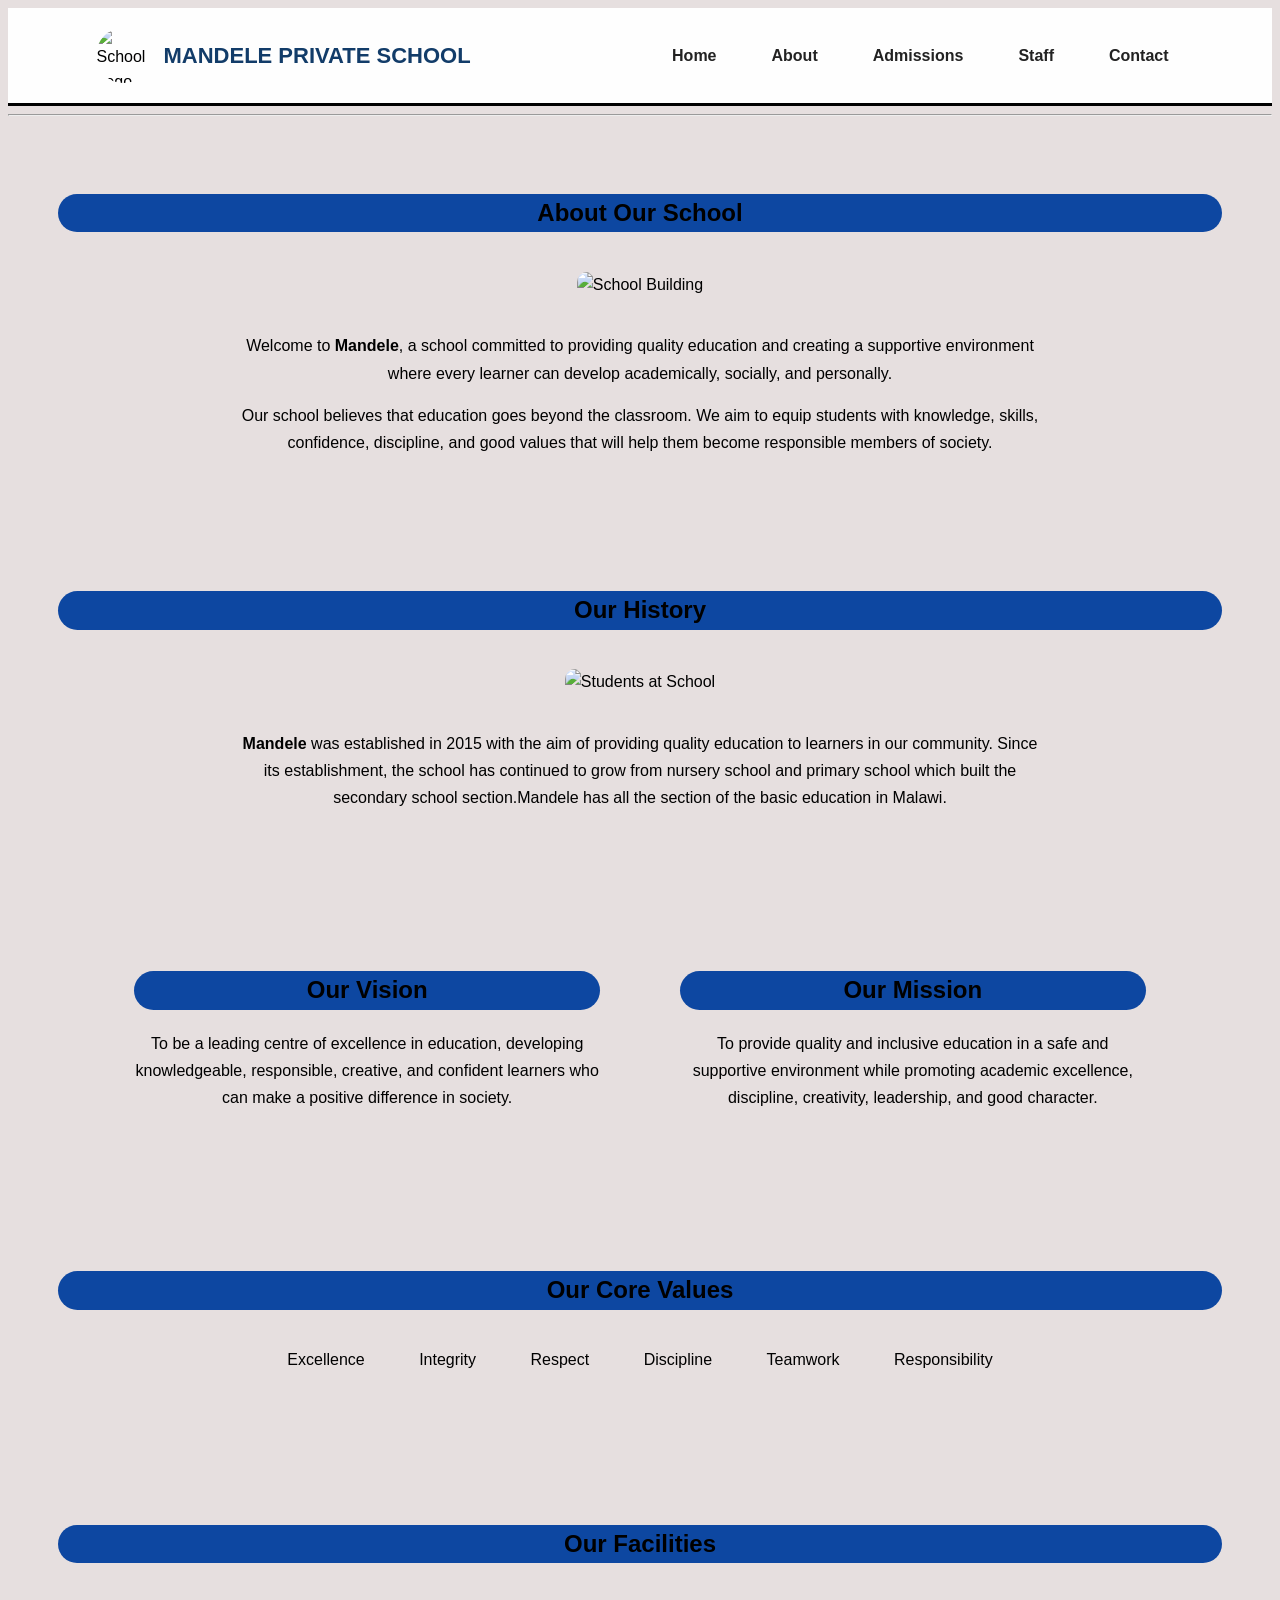
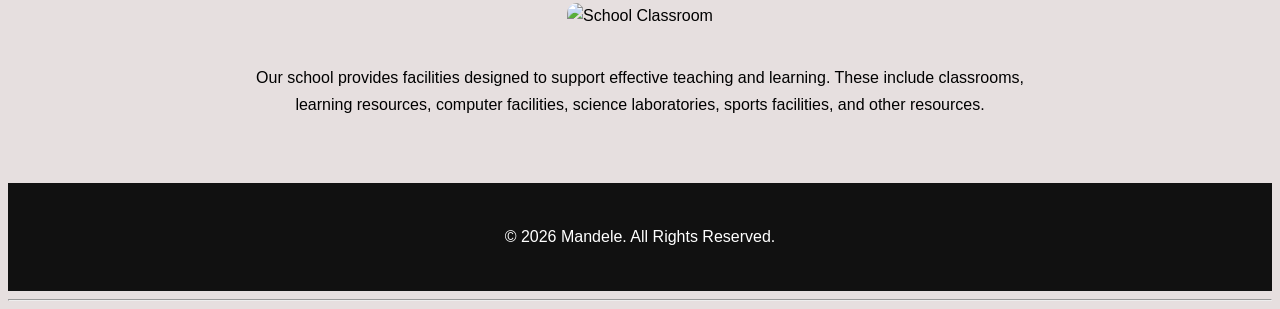
==== about.html @ 49058cb9 "Add files via upload" ====
<!DOCTYPE html>
<html>
<head>
    <title> SCHOOL </title>
    <link rel="stylesheet" href="style.css">
 

    </head>
     <body>


<header class="navbar">

    <div class="logo">
        <img src="logo.png" alt="School Logo">
        <h1>MANDELE PRIVATE SCHOOL</h1>
    </div>


    <nav class="nav-links">

        <a href="index.html">Home</a>
        <a href="about.html">About</a>
        <a href="admission.html">Admissions</a>
        <a href="staff.html">Staff</a>
        <a href="contact.html">Contact</a>

    </nav>

</header>
<hr>
<main> 
<!-- About Section -->
    <section class="about">
        <h2>About Our School</h2>

        <img src="3.jpeg" alt="School Building" class="about-image">

        <p>
            Welcome to <strong>Mandele</strong>, a school committed to
            providing quality education and creating a supportive environment
            where every learner can develop academically, socially, and personally.
        </p>

        <p>
            Our school believes that education goes beyond the classroom.
            We aim to equip students with knowledge, skills, confidence,
            discipline, and good values that will help them become responsible
            members of society.
        </p>
    </section>


    <!-- History -->
    <section class="history">
        <h2>Our History</h2>

        <img src="5.jpeg" alt="Students at School" class="about-image">

        <p>
            <strong>Mandele</strong> was established in 2015 with the
            aim of providing quality education to learners in our community.
            Since its establishment, the school has continued to grow from
             nursery school and primary school which built the secondary school
              section.Mandele has all the section of the basic education in Malawi. 
        </p>
    </section>


    <!-- Vision and Mission -->
    <section class="vision-mission">

        <div>
            <h2>Our Vision</h2>
            <p>
                To be a leading centre of excellence in education, developing
                knowledgeable, responsible, creative, and confident learners
                who can make a positive difference in society.
            </p>
        </div>

        <div>
            <h2>Our Mission</h2>
            <p>
                To provide quality and inclusive education in a safe and
                supportive environment while promoting academic excellence,
                discipline, creativity, leadership, and good character.
            </p>
        </div>

    </section>


    <!-- Core Values -->
    <section class="values">
        <h2>Our Core Values</h2>

        <ul>
            <li>Excellence</li>
            <li>Integrity</li>
            <li>Respect</li>
            <li>Discipline</li>
            <li>Teamwork</li>
            <li>Responsibility</li>
        </ul>
    </section>


    <!-- Facilities -->
    <section class="facilities">
        <h2>Our Facilities</h2>

        <img src="4.jpeg" alt="School Classroom" class="about-image">

        <p>
            Our school provides facilities designed to support effective
            teaching and learning. These include classrooms, learning
            resources, computer facilities, science laboratories, sports
            facilities, and other resources.
        </p>
    </section>


    <!-- Footer -->
    <footer>
        <p>&copy; 2026 Mandele. All Rights Reserved.</p>
    </footer>

</body>
</html>
</main>
<hr>
     </body>
</html>
---- style.css ----
/* ============================
   MODERN ANIMATED NAVBAR
   ============================ */

.navbar {

    position: sticky;
    top: 0;
    z-index: 1000;

    display: flex;
    justify-content: space-between;
    align-items: center;

    padding: 15px 7%;

    background: rgba(255,255,255,0.95);

    backdrop-filter: blur(10px);

    border-bottom: 3px solid;

    animation: borderColor 6s infinite;

}


/* Animated Border Colours */

@keyframes borderColor {

    0% {
        border-color: #ff0055;
    }

    25% {
        border-color: #00c3ff;
    }

    50% {
        border-color: #00ff88;
    }

    75% {
        border-color: #ffd000;
    }

    100% {
        border-color: #ff0055;
    }

}



/* Logo */

.navbar .logo {

    display: flex;
    align-items: center;
    gap: 12px;

}


.navbar .logo img {

    width: 55px;
    height: 55px;

    border-radius: 50%;

}


.navbar .logo h1 {

    color: #123c69;

    font-size: 22px;

}



/* Navigation Links */

.nav-links {

    display: flex;

    gap: 25px;

}



.nav-links a {

    position: relative;

    text-decoration: none;

    color: #222;

    font-weight: bold;

    padding: 10px 15px;

    border-radius: 25px;

    transition: 0.4s;

}



/* Hover Background */

.nav-links a:hover {

    color: white;

    background: linear-gradient(
        45deg,
        #ff0055,
        #00c3ff,
        #00ff88
    );

    transform: translateY(-4px);

}



/* Animated Underline */

.nav-links a::after {

    content: "";

    position: absolute;

    left: 50%;

    bottom: 3px;

    width: 0%;

    height: 3cm;

    background: linear-gradient(
        90deg,
        #ff0055,
        #00c3ff,
        #00ff88
    );

    transition: 0.4s;

    transform: translateX(-50%);

}



.nav-links a:hover::after {

    width: 80%;

}



/* Active Page */

.nav-links a.active {

    color: #2486d1;

}



/* Mobile Navigation */

@media(max-width:800px){

    .navbar{

        flex-direction: column;

        gap:20px;

    }


    .nav-links{

        flex-wrap:wrap;

        justify-content:center;

        gap:10px;

    }

}
                        /* FOR HOME PAGE */ 
            /* ===================================== GENERAL===================================== */


 {
    margin: 0;
    padding: 0;
    box-sizing: border-box;
}

body {
    font-family: Arial, sans-serif;
    color:black;
    line-height: 1.6;
    background: #e6dfdf;
}

a {
    text-decoration: none;
}


/* =====================================
   HEADER
   ===================================== */

.header {
    width: 100%;
    padding: 15px 7%;
    display: flex;
    justify-content: space-between;
    align-items: center;
    background: white;
    box-shadow: 0 3px 15px rgba(0, 0, 0, 0.08);
    position: sticky;
    top: 0;
    z-index: 1000;
}

.logo {
    display: flex;
    align-items: center;
    gap: 12px;
}

.logo img {
    width: 20cm;
    height: 20cm;
    object-fit: contain;
}

.logo h1 {
    color: #123c69;
    font-size: 22px;
}

.logo p {
    font-size: 11px;
    color: #777;
}

nav {
    display: flex;
    gap: 25px;
}

nav a {
    color: #333;
    font-weight: 600;
    transition: 0.3s;
}

nav a:hover,
nav a.active {
    color: #1976d2;
}


/* =====================================
   HERO
   ===================================== */

.hero {
    min-height: 650px;

    background-image:
        linear-gradient(
            rgba(5, 30, 55, 0.72),
            rgba(5, 30, 55, 0.72)
        ),
        url("school.jpg");

    background-size: cover;
    background-position: center;

    display: flex;
    align-items: center;

    padding: 80px 7%;

    color: white;
}

.hero-content {
    max-width: 750px;
}

.welcome {
    color: #64d8cb;
    font-weight:bold;
    font-size: 20px;
    letter-spacing: 3px;
    margin-bottom: 15px;
}

.hero h2 {
    font-size: 58px;
    line-height: 1.15;
    margin-bottom: 25px;
}

.hero h2 span {
    color: #64d8cb;
}

.hero p:not(.welcome) {
    font-size: 18px;
    max-width: 650px;
    color: #eeeeee;
}

.hero-buttons {
    margin-top: 35px;
    display: flex;
    gap: 15px;
    flex-wrap: wrap;
}

.btn-primary,
.btn-secondary {
    padding: 14px 25px;
    border-radius: 30px;
    font-weight: bold;
    transition: 0.3s;
}

.btn-primary {
    background: #64d8cb;
    color: #073b4c;
}

.btn-primary:hover {
    transform: translateY(-3px);
}

.btn-secondary {
    border: 2px solid white;
    color: white;
}

.btn-secondary:hover {
    background: white;
    color: #2c2cbd;
}


/* =====================================
   INTRODUCTION
   ===================================== */

.intro {
    padding: 100px 7%;
    display: flex;
    align-items: center;
    gap: 70px;
}

.intro-text {
    flex: 1;
}

.intro-image {
    flex: 1;
}

.intro-image img {
    width: 100%;
    height: 400px;
    object-fit: cover;
    border-radius: 20px;
    box-shadow: 0 15px 40px rgba(0, 0, 0, 0.15);
}

.section-label {
    color: #1976d2;
    font-size: 13px;
    font-weight: bold;
    letter-spacing: 3px;
    margin-bottom: 10px;
}

.intro h2,
.section-heading h2 {
    font-size: 40px;
    line-height: 1.2;
    margin-bottom: 20px;
}

.intro h2 span,
.section-heading h2 span {
    color: #3f7cb9;
}

.intro-text p {
    color: #666;
    margin-bottom: 15px;
}

.read-more {
    display: inline-block;
    margin-top: 15px;
    color: #1976d2;
    font-weight: bold;
}


/* =====================================
   SCHOOL SECTIONS
   ===================================== */

.school-sections {
    background: #f5f8fc;
    padding: 100px 7%;
}

.section-heading {
    text-align: center;
    max-width: 750px;
    margin: 0 auto 50px;
}

.section-heading > p:last-child {
    color: #777;
}

.section-cards {
    display: grid;
    grid-template-columns: repeat(3, 1fr);
    gap: 25px;
}

.school-card {
    background: white;
    padding: 35px;
    border-radius: 20px;
    box-shadow: 0 10px 30px rgba(0, 0, 0, 0.07);
    transition: 0.3s;
    border-top: 5px solid;
}

.school-card:hover {
    transform: translateY(-10px);
    box-shadow: 0 20px 40px rgba(0, 0, 0, 0.12);
}

.nursery {
    border-color: #ff9800;
}

.primary {
    border-color:RED;
}

.secondary {
    border-color: #682121;
}

.card-icon {
    font-size: 40px;
    margin-bottom: 15px;
}

.school-card h3 {
    font-size: 25px;
    margin-bottom: 12px;
}

.school-card p {
    color: #666;
    margin-bottom: 20px;
}

.school-card h4 {
    margin-bottom: 12px;
    color: #333;
}

.school-card ul {
    list-style: none;
}

.school-card li {
    padding: 7px 0;
    border-bottom: 1px solid #eeeeee;
}

.class-grid {
    display: grid;
    grid-template-columns: repeat(2, 1fr);
    gap: 8px;
}

.class-grid span {
    padding: 10px;
    background: #f1f5f9;
    border-radius: 7px;
    text-align: center;
    font-size: 14px;
}


/* =====================================
   WHY CHOOSE US
   ===================================== */

.why-us {
    padding: 100px 7%;
}

.features {
    display: grid;
    grid-template-columns: repeat(4, 1fr);
    gap: 20px;
}

.feature {
    padding: 30px;
    text-align: center;
    border: 1px solid #eeeeee;
    border-radius: 15px;
    transition: 0.3s;
}

.feature:hover {
    transform: translateY(-8px);
    box-shadow: 0 15px 30px rgba(0, 0, 0, 0.08);
}

.feature-icon {
    font-size: 35px;
    margin-bottom: 15px;
}

.feature h3 {
    margin-bottom: 10px;
}

.feature p {
    color: #777;
}


/* =====================================
   CALL TO ACTION
   ===================================== */

.cta {
    padding: 90px 7%;
    text-align: center;

    background:
        linear-gradient(
            rgba(18, 60, 105, 0.95),
            rgba(18, 60, 105, 0.95)
        );
        
    color: white;
}

.cta h2 {
    font-size: 42px;
    margin-bottom: 15px;
}

.cta h2 span {
    color: #64d8cb;
}

.cta p:not(.section-label) {
    max-width: 650px;
    margin: auto;
    color: #dce7f2;
}

.cta-button {
    display: inline-block;
    margin-top: 30px;
    padding: 15px 30px;
    border-radius: 30px;
    background: #64d8cb;
    color: #073b4c;
    font-weight: bold;
}


/* =====================================
   FOOTER
   ===================================== */

footer {
    background: #101820;
    color: white;
}

.footer-content {
    padding: 60px 7%;
    display: grid;
    grid-template-columns: 2fr 1fr 1fr;
    gap: 50px;
}

.footer-content h3 {
    color: #64d8cb;
    margin-bottom: 10px;
}

.footer-content h4 {
    margin-bottom: 15px;
}

.footer-content a {
    display: block;
    color: #bbb;
    margin: 7px 0;
}

.footer-content a:hover {
    color: #64d8cb;
}

.footer-content p {
    color: #bbb;
}

.copyright {
    border-top: 1px solid #26343e;
    padding: 20px;
    text-align: center;
    color: #888;
}


/* =====================================
   MOBILE RESPONSIVE
   ===================================== */

@media (max-width: 900px) {

    .header {
        flex-direction: column;
        gap: 15px;
    }

    nav {
        gap: 12px;
        flex-wrap: wrap;
        justify-content: center;
    }

    .hero h2 {
        font-size: 42px;
    }

    .intro {
        flex-direction: column;
    }

    .section-cards {
        grid-template-columns: 1fr;
    }

    .features {
        grid-template-columns: repeat(2, 1fr);
    }

    .footer-content {
        grid-template-columns: 1fr;
    }
}


@media (max-width: 600px) {

    .hero {
        min-height: 550px;
        padding: 60px 6%;
    }

    .hero h2 {
        font-size: 34px;
    }

    .intro h2,
    .section-heading h2 {
        font-size: 32px;
    }

    .features {
        grid-template-columns: 1fr;
    }

    .hero-buttons {
        flex-direction: column;
    }

    .btn-primary,
    .btn-secondary {
        text-align: center;
    }

}
            /* FOR HOME PAGE */ 
        }
        /*FOR CONTACT US */ 
        .contact-intro,
.contact-info,
.contact-form,
.location {
    padding: 50px;
    text-align: center;
      background-color: #a31010;
}

.contact-intro p,
.location p {
    max-width: 500px;
    margin: auto;
    line-height: 1.7;
    border-radius: 5px;
    background-color: #00838f;
    
    
}

.contact-info {
    display: flex;
    flex-wrap: wrap;
    justify-content: center;
    gap: 20px;
   
}

.contact-info h2 {
    width: 150%;
     background-color: #0738a0;
    transform: scale(0.95);
}

.contact-box {
    width: 220px;
    padding: 25px;
    border-radius: 10px;
    background-color: #f2f2f2;
     background-color: #c6c1cf;
    transform: scale(0.95);
}
h2{
    text-align: center;
    background-color: #0d47a1;
    border-radius: 20px; 
    font-style: padding ;
}
.contact-form form {
    max-width: 600px;
    margin: auto;
    display: flex;
    flex-direction: column;
    text-align: left;
}

.contact-form label {
    margin-top: 15px;
    margin-bottom: 5px;
    font-weight: bold;
}

.contact-form input,
.contact-form textarea {
    padding: 12px;
    border: 1px solid #ccc;
    border-radius: 5px;
    font-size: 16px;
}

.contact-form button {
    margin-top: 20px;
    padding: 12px;
    border: tomato;
    border-radius: 5px;
    cursor: pointer;
    font-size: 16px;
     background-color: #13cf81;
}

.location {
    background-color: #f5f5f5;
}
 /* CSS FOR CONTACT US  ENDS HEAR 
 NEXT IS ABOUT PAGE*/ 
 .about,
.history,
.vision-mission,
.values,
.facilities {
    padding: 50px;
    text-align: center;
}

.about-image {
    width: 500px;
    max-width: 90%;
    height: 300px;
    object-fit: cover;
    border-radius: 10px;
    margin: 20px 0;
}

.about p,
.history p,
.vision-mission p,
.facilities p {
    max-width: 800px;
    margin: 15px auto;
    line-height: 1.7;
}

.vision-mission {
    display: flex;
    gap: 30px;
    justify-content: center;
}

.vision-mission div {
    width: 40%;
    padding: 25px;
}

.values ul {
    list-style: none;
    padding: 0;
}

.values li {
    display: inline-block;
    padding: 12px 20px;
    margin: 5px;
    border-radius: 5px;
}
/* CSS FOR ABOUT PAGE   ENDS HEAR 
 NEXT IS ADMISSION*/ 
 /* ==============================
   ADMISSIONS PAGE
   ============================== */

.admissions {
    background: linear-gradient(135deg, #e3f2fd, #ffffff);
    padding: 60px 20px;
    text-align: center;
}

.admissions h2 {
    color: #0d47a1;
    font-size: 38px;
    margin-bottom: 25px;
}

.admissions p {
    max-width: 800px;
    margin: 15px auto;
    line-height: 1.8;
    color: #444;
}

.admission-image {
    width: 500px;
    max-width: 90%;
    height: 280px;
    object-fit:contain;
    border-radius: 15px;
    box-shadow: 0 8px 20px rgba(0, 0, 0, 0.2);
    margin-bottom: 25px;
}


/* ==============================
   ADMISSION REQUIREMENTS
   ============================== */

.requirements {
    background-color: #ffffff;
    padding: 55px 20px;
    text-align: center;
}

.requirements h2 {
    color: black;
    font-size: 30px;
}

.requirements p {
    color: #555;
}

.requirements ul {
    max-width: 650px;
    margin: 25px auto;
    padding: 0;
    list-style: none;
}

.requirements li {
    background-color: #e8f5e9;
    color: #1b5e20;
    margin: 10px 0;
    padding: 14px;
    border-left: 5px solid #2e7d32;
    border-radius: 5px;
    text-align: left;
    transition: 0.3s;
}

.requirements li:hover {
    transform: translateX(8px);
    background-color: #c8e6c9;
}


/* ==============================
   SCHOOL FEES
   ============================== */

.fees {
    background: linear-gradient(135deg, #fff3e0, #ffffff);
    padding: 55px 20px;
    text-align: center;
}

.fees h2 {
    color: #ff0000;
    font-size: 30px;
}
.fees-box {
    display: inline-block;
    width: 230px;
    margin: 10px;
    padding: 25px;
    background-color: white;
    border-radius: 12px;
    box-shadow: 0 5px 15px rgba(0, 0, 0, 0.15);
    transition: 0.3s;
}

.date-box:hover {
    transform: translateY(-8px);
}

.fees-box h2 {
    color: blanchedalmond;
}

.fees-box p {
    color: red;
    font-weight: bold;
}


/* ==============================
   IMPORTANT DATES
   ============================== */

.dates {
    background-color: #f3e5f5;
    padding: 55px 20px;
    text-align: center;
}

.dates h2 {
    color: #ee0f0f;
    font-size: 30px;
    margin-bottom: 30px;
}

.date-box {
    display: inline-block;
    width: 230px;
    margin: 10px;
    padding: 25px;
    background-color: white;
    border-radius: 12px;
    box-shadow: 0 5px 15px rgba(0, 0, 0, 0.15);
    transition: 0.3s;
}

.date-box:hover {
    transform: translateY(-8px);
}

.date-box h3 {
    color: #7b1fa2;
}

.date-box p {
    color: #555;
    font-weight: bold;
}


/* ==============================
   WHY CHOOSE US
   ============================== */

.why-us {
    background: linear-gradient(135deg, #e0f7fa, #ffffff);
    padding: 55px 20px;
    text-align: center;
}

.why-us h2 {
    color: #00ff6a;
    font-size: 30px;
}

.why-us p {
    max-width: 750px;
    margin: 15px auto;
    line-height: 1.7;
    color: #444;
}

.why-us ul {
    list-style: none;
    padding: 0;
    max-width: 600px;
    margin: 25px auto;
}

.why-us li {
    display: inline-block;
    background-color: #00838f;
    color: white;
    padding: 12px 18px;
    margin: 6px;
    border-radius: 20px;
    transition: 0.3s;
}

.why-us li:hover {
    background-color: #004d40;
    transform: scale(1.05);
}


/* ==============================
   ADMISSIONS CONTACT
   ============================== */

.admission-contact {
    background: linear-gradient(135deg, #263238, #37474f);
    color: white;
    padding: 55px 20px;
    text-align: center;
}

.admission-contact h2 {
    color: #ffca28;
    font-size: 30px;
   
}

.admission-contact p {
    margin: 12px;
}

.admission-contact strong {
    color: #80cbc4;
}


/* ==============================
   FOOTER
   ============================== */

footer {
    background-color: #111;
    color: white;
    text-align: center;
    padding: 25px;
}
/* STAFF CSS*/ 
h7{
    color: #2486d1;
    font-size: larger;
    font-family: fantasy;
    
  
}
.staff-card h4 {
    font-family:Arial, Helvetica, sans-serif;
    font: 100px;
    font-style:italic;
    font-weight: bold;
    color: rgb(22, 21, 11);
    
}
.staff-card p {
    font-family:Arial, Helvetica, sans-serif;
    font: 100px;
    font-weight: bold;
    color: #00ff6a;
    
}

.staff-card {
    width: auto;
    padding: 15px;
    background: white;
  /* border: 1px solid #ddd;*/
    border-radius: 10px;
    box-shadow: 0 5px 20px rgba(0, 0, 0, 0.1);
   /* overflow: hidden;*/
   box-shadow: 0px 2px 4px rgba(0, 0, 0, 0.2);
   margin: 0 auto;
   box-sizing: border-box;
}
.staff-card img{
    width:100%; 
    height:350px; 
  object-fit:cover;
      border-radius: 15px;
      /*display: block;*/ 
}
  .staff-container{ 
        display: grid; 
        grid-template-columns: repeat (3,minmax(280px,350px)); 
        gap : 5px; 
       padding: 0px;
        justify-content: center;
        margin-top: 10px;
        flex-wrap: wrap;
     }
     @media(max-width:800px) {
        .staff-container {
            grid-template-columns: repeat(2,1fr);
        }
     }
     @media (max-with:500px){
.staff-container{
    grid-template-columns: 1fr;
}
     }
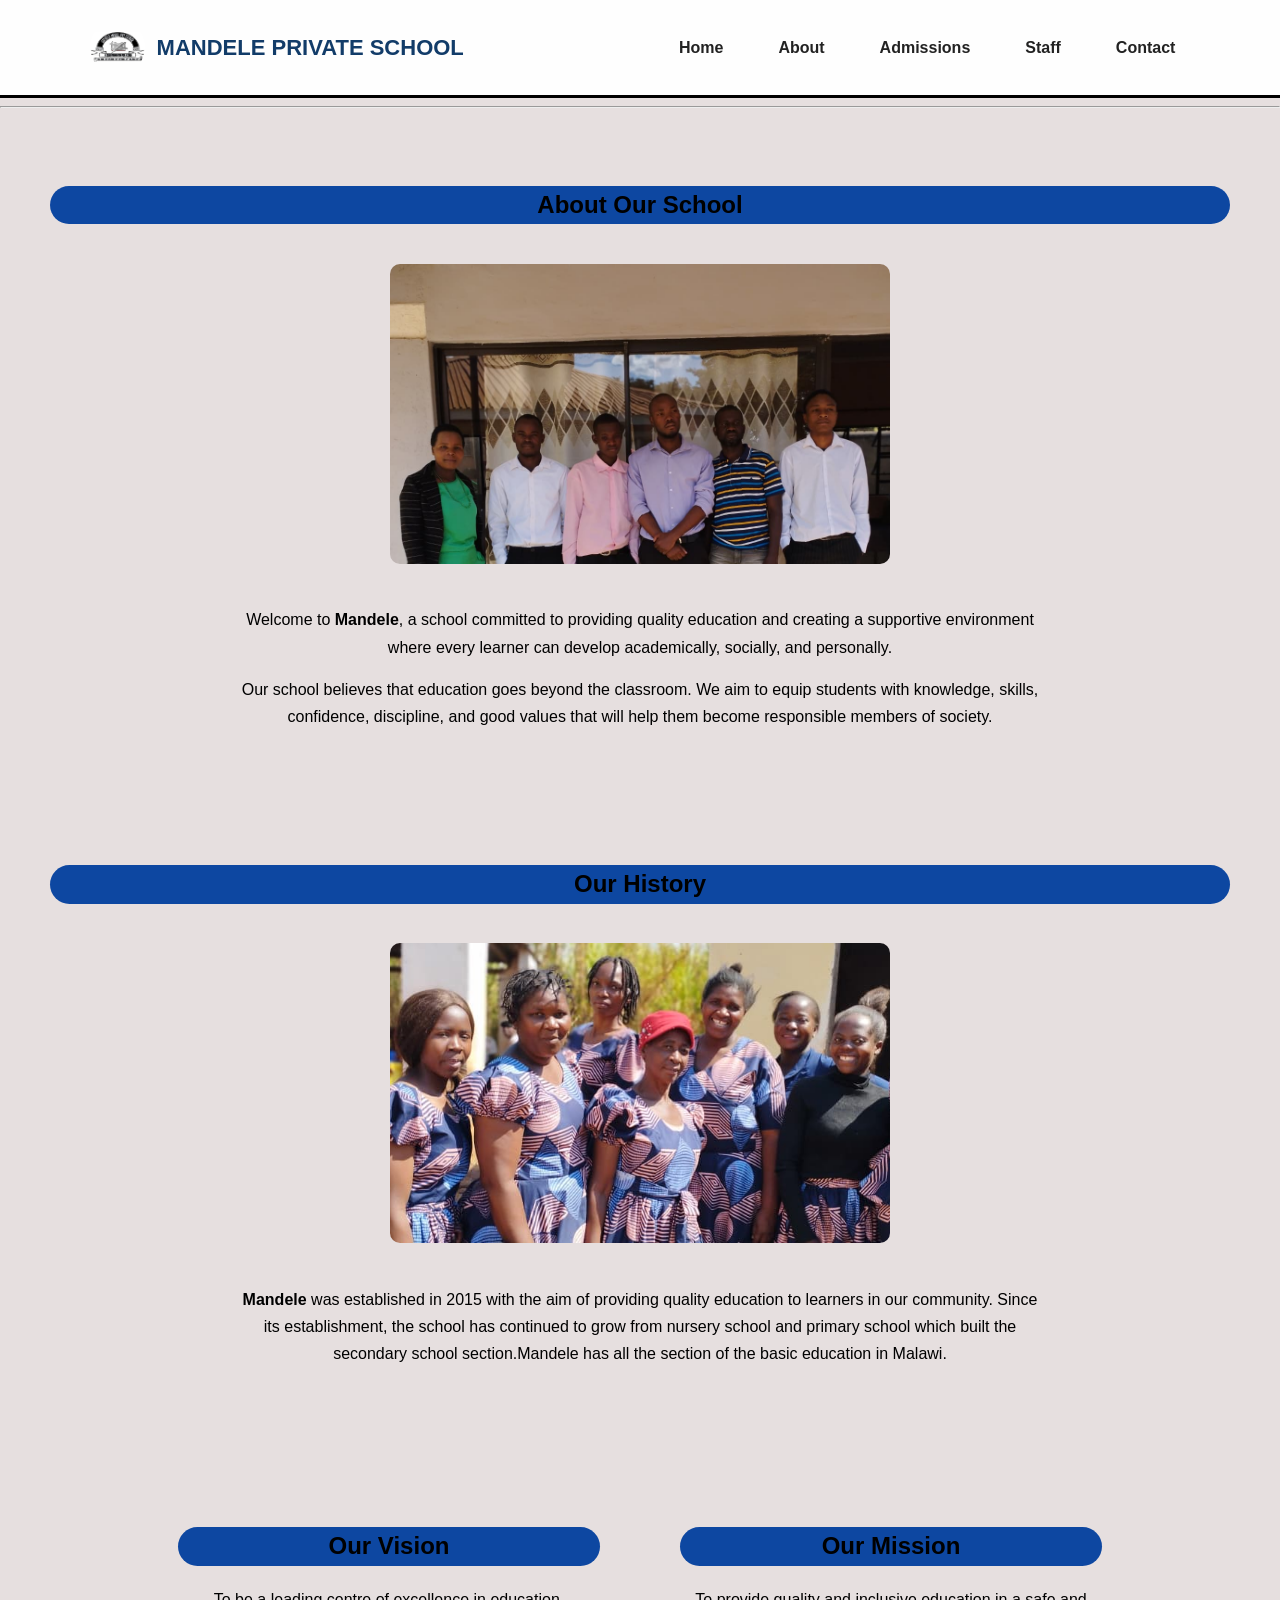
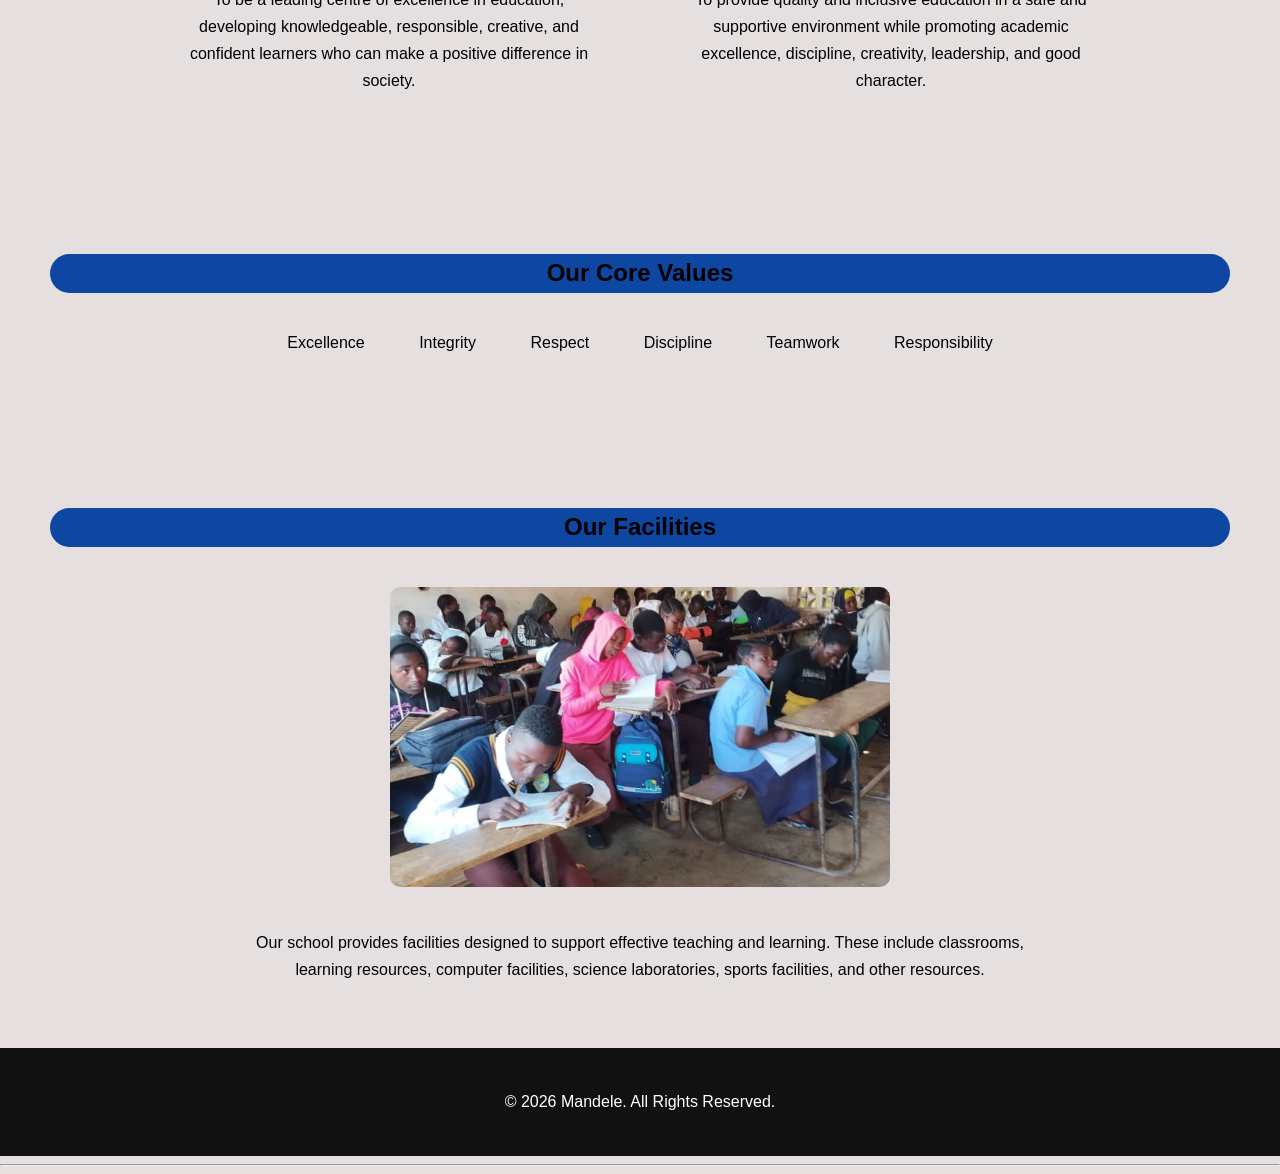
==== commit b8f545af: "Add viewport meta tag to about.html Added viewport meta tag for responsive design." ====
--- a/about.html
+++ b/about.html
@@ -3,7 +3,7 @@
 <head>
     <title> SCHOOL </title>
     <link rel="stylesheet" href="style.css">
- 
+ <meta name="viewport" content="width=device-width, initial-scale=1.0">
 
     </head>
      <body>
@@ -131,4 +131,4 @@
 </main>
 <hr>
      </body>
-</html>+</html>
--- a/style.css
+++ b/style.css
@@ -293,7 +293,8 @@
    ===================================== */
 
 .hero {
-    min-height: 650px;
+        width:100%; 
+    min-height: 100%;
 
     background-image:
         linear-gradient(
@@ -314,7 +315,7 @@
 }
 
 .hero-content {
-    max-width: 750px;
+    max-width: 100% ;
 }
 
 .welcome {
@@ -442,7 +443,7 @@
 
 .school-sections {
     background: #f5f8fc;
-    padding: 100px 7%;
+    padding: 50px 5%;
 }
 
 .section-heading {
@@ -456,12 +457,16 @@
 }
 
 .section-cards {
+        
     display: grid;
     grid-template-columns: repeat(3, 1fr);
     gap: 25px;
+        width:100%; 
+        padding:30px; 
 }
 
 .school-card {
+        width:100%; 
     background: white;
     padding: 35px;
     border-radius: 20px;
@@ -1170,5 +1175,55 @@
     grid-template-columns: 1fr;
 }
      }
-        
-     +@media (max-width: 600px) {
+
+    .section-cards {
+        display: grid;
+        grid-template-columns: 1fr !important;
+        gap: 25px;
+        width: 100%;
+        padding:20px;   
+    }
+
+    .school-card {
+        width: 100%;
+    }
+
+}
+a.whatsapp-btn {
+    display: inline-block;
+    padding: 12px 20px;
+    background: #25D366;
+    color: black;
+    text-decoration: none;
+    border-radius: 25px;
+            }
+a.call-btn {
+    display: inline-block;
+    padding: 12px 25px;
+    background: #1e88e5;
+    color: black;
+    text-decoration: none;
+    border-radius: 25px;
+          }
+a.email-btn {
+    display: inline-block;
+    padding: 12px 25px;
+    background: #e74c3c;
+    color: black;   
+    text-decoration: none;
+    border-radius: 25px;
+    font-weight: bold;
+        }
+
+* {
+    box-sizing: border-box;
+}
+
+html, body {
+    margin: 0;
+    padding: 0;
+    width: 100%;
+    overflow-x: hidden;
+}
+     
